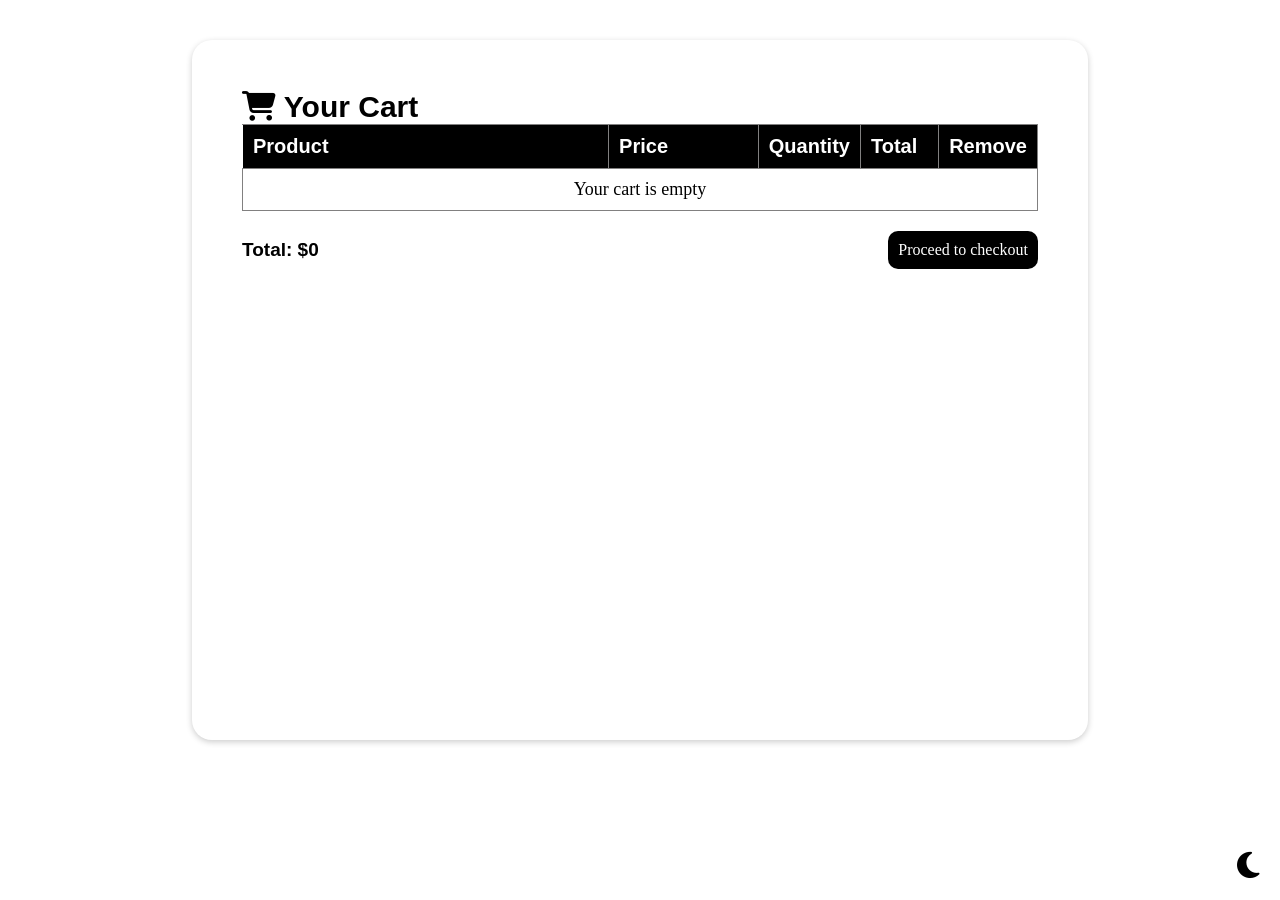
==== index.html @ 292a8ceb "update website" ====
<!DOCTYPE html>
<html lang="en">
<head>
    <meta charset="UTF-8">
    <meta name="viewport" content="width=device-width, initial-scale=1.0">
    <title>Add to Cart</title>
    <link rel="stylesheet" href="product.css">
    <link rel="stylesheet" href="https://cdnjs.cloudflare.com/ajax/libs/font-awesome/6.7.2/css/all.min.css">
</head>
<body>
     <div>
        <i class="fa-solid fa-moon moon-icon" id="icon"></i>
     </div>
    <div class="cart-container">
        <div style="padding: 40px;">
            <p class="shop"><i class="fa-solid fa-cart-shopping shop"></i> Your Cart</p>
            
            <div class="table-res">
                <table>
                    <thead>
                        <th style="width: 50%;">Product</th>
                        <th style="width: 20%;">Price</th>
                        <th style="width: 10%;">Quantity</th>
                        <th style="width: 10%;">Total</th>
                        <th style="width: 10%;">Remove</th>
                    </thead>
                    <tbody id="cartItems">
                        <!-- <tr>
                            <td class="cart-info">
                                <img src="images/hat.png" alt="hat">
                                <span>Snug World</span>
                            </td>
                            <td>
                                $120
                            </td>
                            <td>
                                <button class="qty-btn">-</button>
                                <span> 1 </span>
                                <button class="qty-btn">+</button>
                            </td>
                            <td>$120</td>
                            <td>
                                <button class="delete-btn">Remove</button>
                            </td>
                        </tr> -->
                    </tbody>
                </table>

            </div>
            <div class="cart-footer">
                <h3>Total: $<span id="grandTotal">0</span></h3>
                <a href="Pay.html" target="_blank"><button class="check-btn">Proceed to checkout</button></a>
    
            </div>
    
        </div>
        </div>
</body>
<script src="check.js"></script>
</html>
---- product.css ----
*{
    margin: 0;
    padding: 0;
    box-sizing: border-box;
}
body{
    transition: 0.3s;
}
h1 { 
    text-align: center; 
    margin-top: 30px; 
} 

.product { 
    max-width: calc(25% - 20px); 
    flex: 0 0 calc(25% - 20px); 
    padding: 15px; 
    background: white; 
    border-radius: 10px; 
    box-shadow: 0 2px 8px rgba(0, 0, 0, 0.2); 
    text-align: center; 
} 

.product img { 
    width: 100%; 
    height: 200px; 
    object-fit: cover; 
    border-radius: 8px; 
} 

.product h3 { 
    margin: 10px 0; 
} 

.product p { 
    margin: 5px 0; 
} 

#productList { 
    display: flex; 
    gap: 20px; 
    flex-wrap: wrap; 
    justify-content: center; 
    padding: 40px; 
    margin-top: -40px; 
} 

.moon-icon { 
    position: fixed; 
    bottom: 20px; 
    right: 20px; 
    font-size: 30px; 
    cursor: pointer; 
} 

.dark-mode { 
    background-color: black; 
    color: white; 
} 

.dark-mode h1 { 
    color: white; 
} 

.dark-mode .moon-icon { 
    color: white; 
} 

.dark-mode .product { 
    background-color: black; 
    color: white; 
    box-shadow: 0 2px 6px rgba(255, 255, 255, 0.8);
} 

.dark-mode .cart { 
    background-color: white; 
    color: black; 
} 

.dark-mode .add { 
    color: white; 
} 

.cart { 
    border: 1px solid black; 
    border-radius: 10px; 
    padding: 7px; 
    text-decoration: none; 
    cursor: pointer; 
    background-color: black; 
    color: white; 
    display: inline-block; 
    font-family: 'Trebuchet MS', 'Lucida Sans Unicode', 'Lucida Grande', 'Lucida Sans', Arial, sans-serif; 
} 

.cart:hover { 
    background-color: #444; 
    transform: scale(1.05); 
    transition: all ease 0.5s; 
} 

.add { 
    font-size: 20px; 
    font-family: Cambria, Cochin, Georgia, Times, 'Times New Roman', serif; 
    font-weight: bolder; 
    color: black; 
    text-decoration: none; 
    position: absolute; 
    right: 100px; 
} 

.pro { 
    display: flex; 
    align-items: center; 
    justify-content: center; 
    position: relative; 
    width: 100%; 
} 

@media (max-width: 768px) { 
    .pro { 
        flex-direction: column-reverse; 
        align-items: center; 
        position: relative; 
        width: 100%; 
        box-sizing: border-box; 
    } 
  
    h1 { 
        text-align: center; 
    } 
    
    .add { 
        position: static; 
        right: 15px; 
        margin-bottom: 30px; 
    } 
    
    #productList { 
        gap: 15px; 
        padding: 20px 15px; 
    } 

    .product { 
        max-width: calc(50% - 8px); 
        flex: 0 0 calc(50% - 8px); 
        padding: 10px; 
    } 
    
    .product img { 
        width: 100%; 
        height: 220px; 
        object-fit: cover; 
    } 
} 

@media (max-width: 480px) { 
    #productList { 
        gap: 10px; 
        padding: 15px 10px; 
    } 
    
    /* FIXED: Added missing spaces around '-' inside calc() */
    .product { 
        max-width: calc(50% - 5px); 
        flex: 0 0 calc(50% - 5px); 
        padding: 8px; 
    } 
    
    .product img { 
        height: 130px; 
    } 
    
    .product h3 { 
        font-size: 16px; 
    } 
    
    .product p { 
        font-size: 14px; 
    } 
}

/* cart */
.cart-container{
    box-shadow: 0 2px 6px 0px rgba(0, 0, 0, 0.2);
    width: 70%;
    max-width: 1100px;
    margin: 40px auto;
    height: 700px;
    border-radius: 20px;
    padding: 10px;
}
.dark-mode .cart-container{
      box-shadow: 0 2px 8px 10px rgba(201, 198, 198, 0.2);
}
h1{
    margin-bottom: 25px;
}
.shop{
    font-size: 30px;
    font-family: 'Trebuchet MS', 'Lucida Sans Unicode', 'Lucida Grande', 'Lucida Sans', Arial, sans-serif;
    font-weight: bolder;
}
.dark-mode .shop{
    color:white;
}
table, th, td{
    /* width: 100%; */
    border: 1px solid rgb(129, 128, 128);
    border-collapse: collapse;
    text-align: left;
    padding: 10px;
}
.dark-mode th{
    color: white;
}

th{
    font-family: 'Franklin Gothic Medium', 'Arial Narrow', Arial, sans-serif;
    font-weight: bolder;
    color: white;
    background-color: black;
    border-left: 1px solid white;
    font-size: 20px;
    padding: 10px;
}
td{
    font-size: 18px;
    font-family:Cambria, Cochin, Georgia, Times, 'Times New Roman', serif;
    padding: 10px;
}
.dark-mode td{
    color: white;
}
.cart-info img{
    width: 80px;
    border: 1px solid rgb(188, 186, 186);
    border-radius: 10px;
    background-color: rgb(239, 238, 238);
    padding: 5px;

}
.dark-mode .cart-info img{
    background-color: #1c1c1c;
}
.cart-info{
    display: flex;
    align-items: center;
    gap: 15px;
}
.qty-btn{
    background: black;
    color: white;
    border-radius: 5px;
    border: none;
    padding: 5px;
    cursor: pointer;
    transition: 0.5s;
}
.dark-mode .qty-btn{
    background-color: rgb(196, 190, 190);
    color: black;
}
.qty-btn span{
    font-size: 16px;
    font-family: 'Trebuchet MS', 'Lucida Sans Unicode', 'Lucida Grande', 'Lucida Sans', Arial, sans-serif;

}
.qty-btn:hover{
    background-color: #444;
    
}
.delete-btn{
    background: black;
    color: white;
    border-radius: 10px;
    padding: 10px;
    border: none;
    font-size: 16px;
}
.dark-mode .delete-btn{
    background-color: rgb(196, 190, 190);
    color: black;
}
.delete-btn:hover{
    transform: translateY(-5px);
    transition: all 0.6s ease;
    cursor: pointer;

}
.cart-footer{
    display: flex;
    align-items: center;
    justify-content: space-between;
    gap: 20px;
    margin-top: 20px;
}
.cart-footer h3{
    font-size: 19px;
    font-family: Arial, Helvetica, sans-serif;
    font-weight: bolder;
}
.dark-mode .cart-footer h3{
    color: white;
}
.check-btn{
    /* margin-left: 65%; */
    padding: 10px;
    border-radius: 10px;
    background-color: black;
    color: white;
    font-family: Cambria, Cochin, Georgia, Times, 'Times New Roman', serif;
    cursor: pointer;
    border: none;
    font-size: 16px;
}
.dark-mode .check-btn{
    background-color: rgb(196, 190, 190);
    color: black;
    font-weight: bolder;
}
.check-btn:hover{
    background: rgb(80, 79, 79);
}
.table-res{
    width: 100%;
    overflow-x: auto;
}
@media (max-width:768px) {
    table{
        display: block;
        width: 100%;
        min-width: 650px;
        
    }
    .cart-footer{
        flex-direction: column;
    
    }
    .check-btn{
        /* width: 100%; */
        margin-left: auto;
        margin-right: auto;
        margin-top: -20px;

    }
    .cart-container{
        width: 100%;
        overflow-x: auto;
    }
}

/* PAY  */
.general{
    width: 95%;
    max-width: 1200px;
    margin: 20px auto;
    display: flex;
    gap: 30px;
    align-items: flex-start;
}
.right-container{
    flex: 2;
    background: white;
    padding: 25px;
    border-radius: 10px;
    box-shadow: 0 2px 6px rgba(0,0,0,.2);
}
.dark-mode .right-container{
    background-color: black;
    box-shadow: 0 2px 6px 8px rgba(252, 251, 251, 0.2);
}
.left-container{
    flex: 1;
    background: white;
    padding: 25px;
    border-radius: 10px;
    box-shadow: 0 2px 6px rgba(0,0,0,.2);
    min-height: 300px;
}
.dark-mode .left-container{
    background-color: black;
     box-shadow: 0 2px 6px 8px rgba(252, 251, 251, 0.2);
}
.right-container .del{
    font-size: 25px;
    font-weight: bolder;
}
.dark-mode .del{
    color: white;
}
.del{
   margin-bottom: 20px;
}
.right-container label{
    font-family:'Segoe UI', Tahoma, Geneva, Verdana, sans-serif;

}
.dark-mode label{
    color: white;
}
.right-container input:focus{
    outline: none;
    border: 0.5px solid #94cafd;
    box-shadow: 0 0 8px rgba(83, 182, 231, 0.4);
}
input,
textarea{
    width: 100%;
    padding: 12px;
    border: 1px solid #ddd;
    border-radius: 7px;
    margin-top: 5px;
}
textarea{
    height: 150px;
    resize: vertical;
}
.right-container textarea:focus{
    outline: none;
    border: 0.5px solid #94cafd;
    box-shadow: 0 0 8px rgba(83, 182, 231, 0.4);  
}
.paid{
    width: 100%;
    margin-top: 20px;
    background: #ecebeb;
    border-radius: 10px;
    padding: 15px;
}
.dark-mode .paid{
    background-color: #767676;
}
.paid p{
    padding: 5px;
    font-family: 'Trebuchet MS', 'Lucida Sans Unicode', 'Lucida Grande', 'Lucida Sans', Arial, sans-serif;

}
.out{
    width: 95%;
    max-width: 1200px;
    margin: 30px auto;
    font-size: 30px;
}
@media (max-width:768px){

    .general{
        flex-direction: column;
    }

    .right-container,
    .left-container{
        width: 100%;
    }

    .out{
        font-size: 24px;
    }
}
/* SUMMARY  */
.left-container h3{
    font-size: 20px;
    font-family: 'Segoe UI', Tahoma, Geneva, Verdana, sans-serif;
}
.order-item{
    display: flex;
    justify-content: space-between;
    align-items: center;
    width: 100%;
}
.left-container .order-item p{
    font-family: Arial, Helvetica, sans-serif;
    font-size: 16px;
    margin-top: 10px;
}

.left-container p{
    font-family: Arial, Helvetica, sans-serif;
    font-size: 18px;
    margin-top: 25px;
}
.left-container .bottom{
    border-bottom: 1px solid black;
    margin-top: 20px;
}
.dark-mode .bottom{
    border-bottom: 1px solid white;
}
.left-container button{
    color: white;
    background-color: black;
    border: none;
    padding: 10px;
    width: 100%;
    border-radius: 10px;
    font-size: 20px;
    margin-top: 20px;
    cursor: pointer;
    font-weight: bolder;
}
.dark-mode .left-container button{
    background-color: #767676;
    color: white;
}
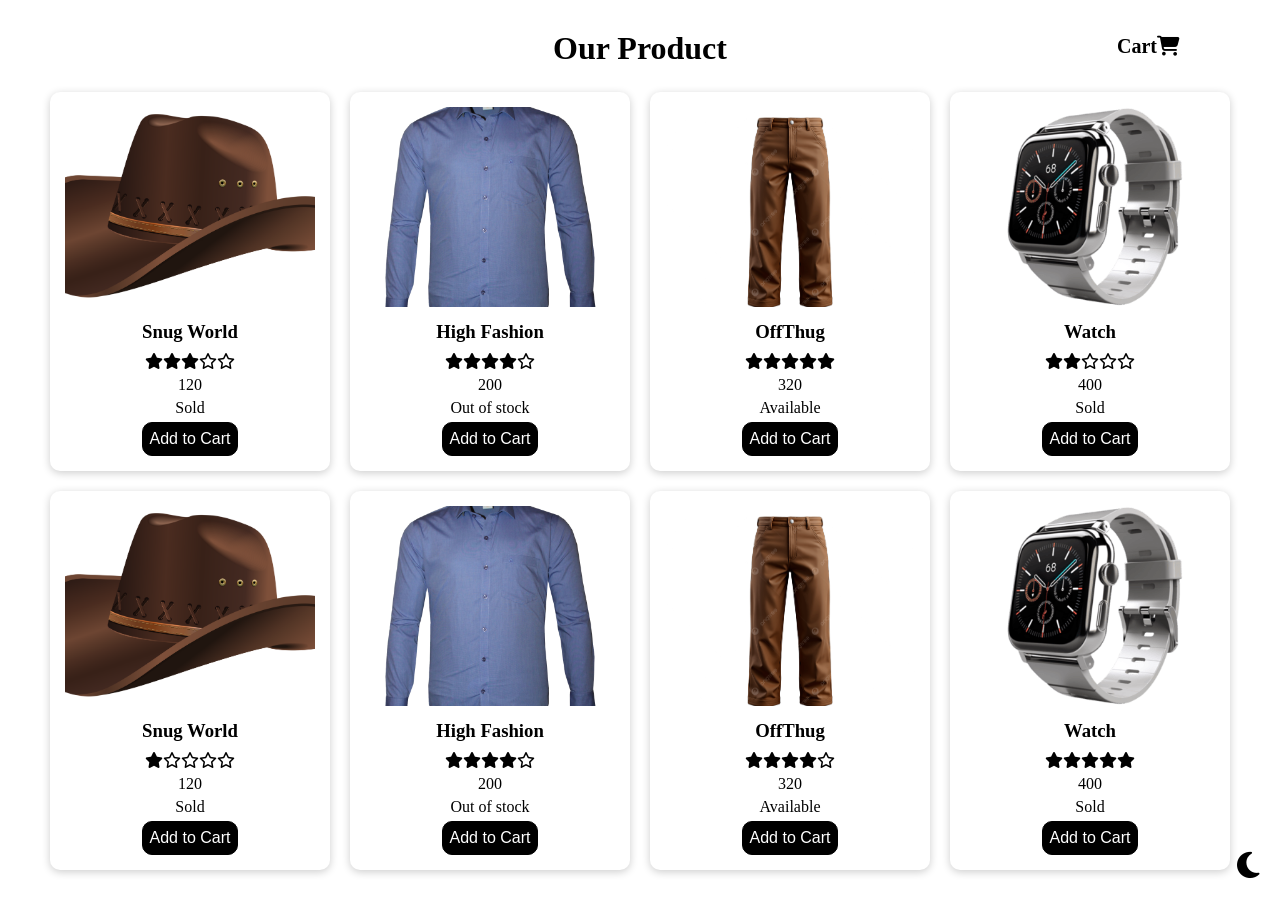
==== commit 55018427: "update website" ====
--- a/index.html
+++ b/index.html
@@ -3,58 +3,21 @@
 <head>
     <meta charset="UTF-8">
     <meta name="viewport" content="width=device-width, initial-scale=1.0">
-    <title>Add to Cart</title>
+    <title>PRODUCT</title>
     <link rel="stylesheet" href="product.css">
-    <link rel="stylesheet" href="https://cdnjs.cloudflare.com/ajax/libs/font-awesome/6.7.2/css/all.min.css">
+     <link rel="stylesheet" href="https://cdnjs.cloudflare.com/ajax/libs/font-awesome/6.7.2/css/all.min.css">
 </head>
 <body>
-     <div>
+
+    <div>
         <i class="fa-solid fa-moon moon-icon" id="icon"></i>
-     </div>
-    <div class="cart-container">
-        <div style="padding: 40px;">
-            <p class="shop"><i class="fa-solid fa-cart-shopping shop"></i> Your Cart</p>
-            
-            <div class="table-res">
-                <table>
-                    <thead>
-                        <th style="width: 50%;">Product</th>
-                        <th style="width: 20%;">Price</th>
-                        <th style="width: 10%;">Quantity</th>
-                        <th style="width: 10%;">Total</th>
-                        <th style="width: 10%;">Remove</th>
-                    </thead>
-                    <tbody id="cartItems">
-                        <!-- <tr>
-                            <td class="cart-info">
-                                <img src="images/hat.png" alt="hat">
-                                <span>Snug World</span>
-                            </td>
-                            <td>
-                                $120
-                            </td>
-                            <td>
-                                <button class="qty-btn">-</button>
-                                <span> 1 </span>
-                                <button class="qty-btn">+</button>
-                            </td>
-                            <td>$120</td>
-                            <td>
-                                <button class="delete-btn">Remove</button>
-                            </td>
-                        </tr> -->
-                    </tbody>
-                </table>
-
-            </div>
-            <div class="cart-footer">
-                <h3>Total: $<span id="grandTotal">0</span></h3>
-                <a href="Pay.html" target="_blank"><button class="check-btn">Proceed to checkout</button></a>
-    
-            </div>
-    
-        </div>
-        </div>
+    </div>
+    <div class="pro">
+        <a href="check.html" target="_blank" class="add">Cart<span><i class="fa-solid fa-cart-shopping"></i></span></a>
+        <h1>Our Product</h1>
+    </div>
+    <div id="productList">
+    </div>
 </body>
-<script src="check.js"></script>
+<script src="product.js"></script>
 </html>
